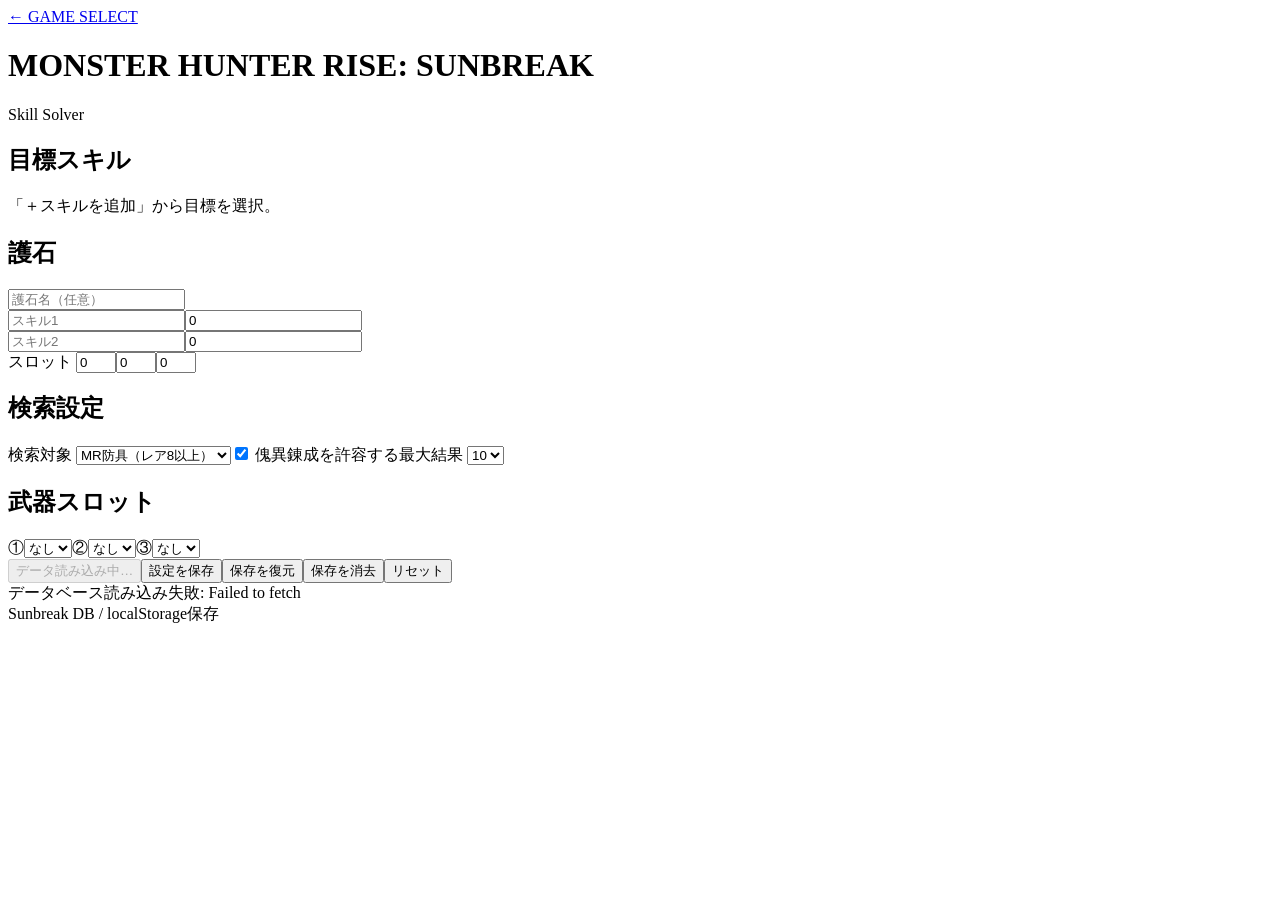
==== sunbreak/index.html @ 3d6d5dbd "Add files via upload" ====
<!doctype html><html lang="ja"><head><meta charset="utf-8"><meta name="viewport" content="width=device-width,initial-scale=1,viewport-fit=cover"><title>Sunbreak Skill Solver</title><link rel="stylesheet" href="../style.css"></head><body><main class="wrap"><header><a href="../" class="back">← GAME SELECT</a><h1>MONSTER HUNTER RISE: SUNBREAK</h1><p>Skill Solver</p></header><div id="sunbreakApp"></div></main><script src="../common/storage.js"></script><script src="../common/search-ui.js"></script><script src="data/library-loader.js"></script><script src="app.js"></script></body></html>
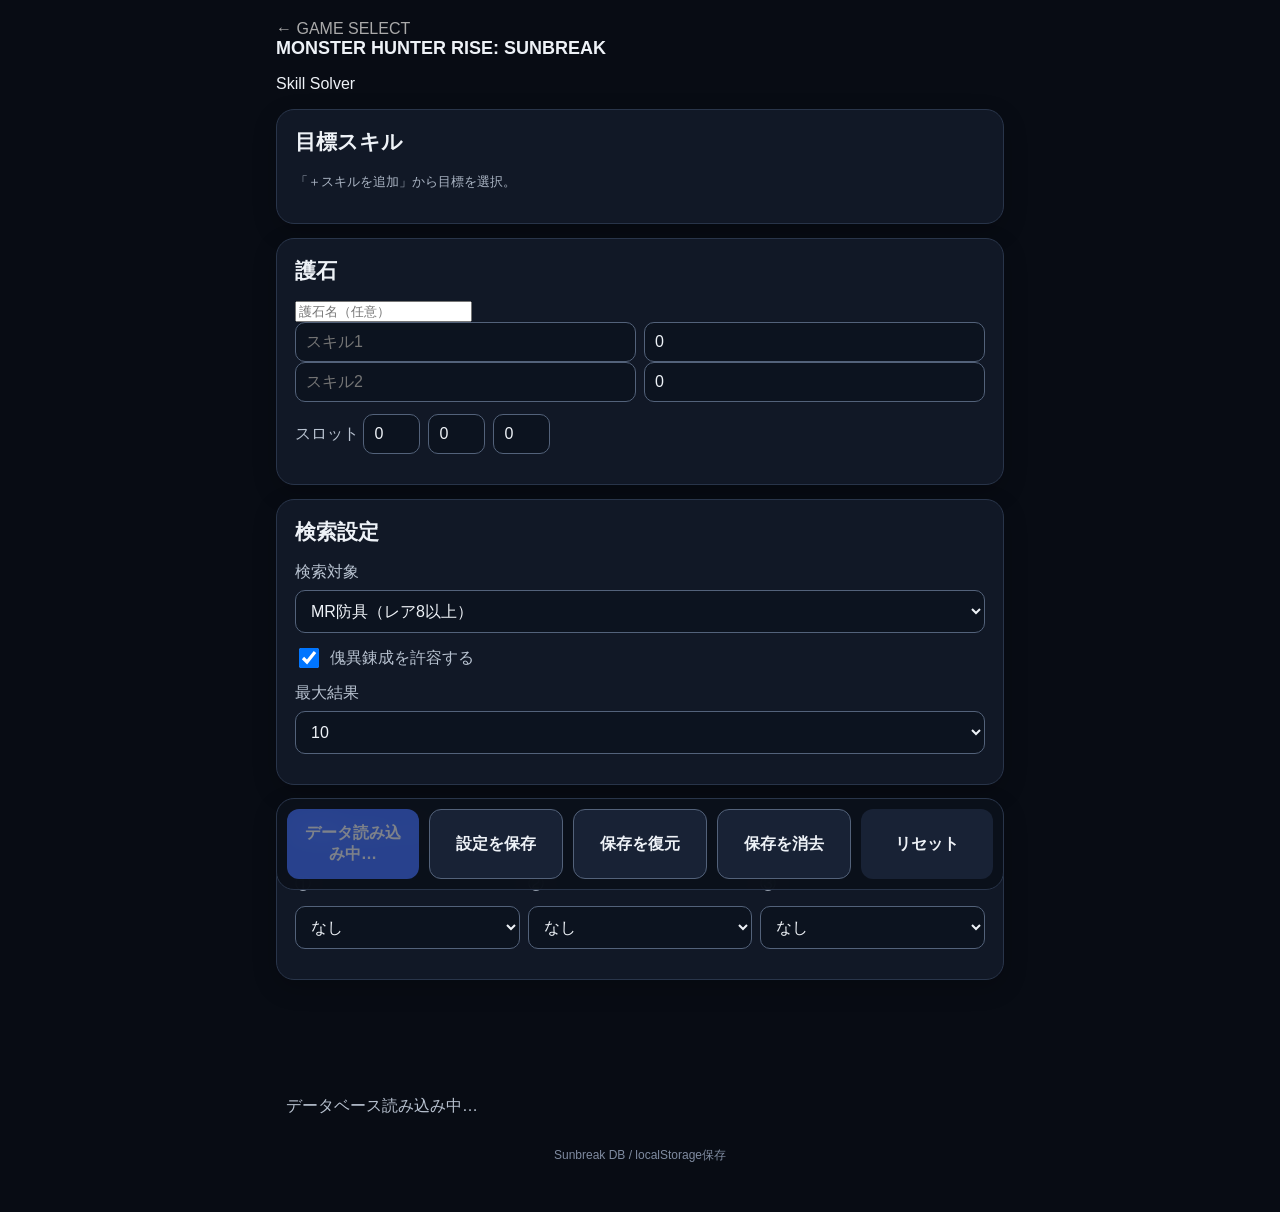
==== commit 1134bc26: "Add files via upload" ====
--- a/sunbreak/index.html
+++ b/sunbreak/index.html
@@ -1 +1 @@
-<!doctype html><html lang="ja"><head><meta charset="utf-8"><meta name="viewport" content="width=device-width,initial-scale=1,viewport-fit=cover"><title>Sunbreak Skill Solver</title><link rel="stylesheet" href="../style.css"></head><body><main class="wrap"><header><a href="../" class="back">← GAME SELECT</a><h1>MONSTER HUNTER RISE: SUNBREAK</h1><p>Skill Solver</p></header><div id="sunbreakApp"></div></main><script src="../common/storage.js"></script><script src="../common/search-ui.js"></script><script src="data/library-loader.js"></script><script src="app.js"></script></body></html>
+<!doctype html><html lang="ja"><head><meta charset="utf-8"><meta name="viewport" content="width=device-width,initial-scale=1,viewport-fit=cover"><title>Sunbreak Skill Solver</title><link rel="stylesheet" href="../style.css"></head><body><main class="wrap"><header><a href="../" class="back">← GAME SELECT</a><h1>MONSTER HUNTER RISE: SUNBREAK</h1><p>Skill Solver</p></header><div id="sunbreakApp"></div></main><script src="../common/storage.js"></script><script src="../common/search-ui.js"></script><script src="../common/skill-popover.js"></script><script src="data/library-loader.js"></script><script src="app.js"></script></body></html>
--- a/style.css
+++ b/style.css
@@ -0,0 +1,13 @@
+:root{--bg:#080c14;--surface:#111826;--surface-2:#182235;--surface-3:#0c131f;--text:#eef2f7;--text-muted:#aab4c3;--border:#29354a;--border-strong:#53627a;--accent:#4775ff;--accent-hover:#5a84ff;--success:#82e6a6;--danger:#ff9d9d;--warning:#e2a76b}
+*{box-sizing:border-box}body{margin:0;background:var(--bg);color:var(--text);font-family:-apple-system,BlinkMacSystemFont,"Hiragino Sans","Yu Gothic",sans-serif}.wrap{max-width:760px;margin:auto;padding:20px 16px 48px}h1{font-size:18px;margin:0}h2{font-size:21px;margin:0 0 16px}h3{font-size:16px;margin:18px 0 8px}.small{font-size:13px;color:var(--text-muted);line-height:1.55}.card{background:var(--surface);border:1px solid var(--border);border-radius:18px;padding:18px;margin:14px 0;box-shadow:0 8px 24px #0003}.skill{display:flex;align-items:center;justify-content:space-between;padding:10px 0;border-bottom:1px solid var(--border)}.skill:last-child{border-bottom:0}.skill input,.skill select{width:72px;background:var(--surface-3);color:var(--text);border:1px solid var(--border-strong);border-radius:10px;padding:9px;font-size:16px}.skill span{padding-right:10px}label{display:block;margin:12px 0;color:#b8c2d0}select{display:block;width:100%;margin-top:7px;background:var(--surface-3);color:var(--text);border:1px solid var(--border-strong);border-radius:10px;padding:11px;font-size:16px}.actions{position:sticky;bottom:10px;z-index:5;display:flex;gap:10px;background:#0b101af2;padding:10px;border:1px solid var(--border);border-radius:18px;backdrop-filter:blur(10px)}button{flex:1;border:0;border-radius:12px;padding:14px;font-weight:700;font-size:16px;background:var(--accent);color:var(--text)}button:disabled{opacity:.5}#resetBtn{background:var(--surface-2)}.loading{padding:10px;color:#b8c2d0}.loading.ok{color:#82e6a6}.loading.err{color:#ff9d9d}.ok{border-color:#2e8c5a}.warn{border-color:#8b5c32}.hidden{display:none}.grid{display:grid;grid-template-columns:1fr;gap:8px}.piece{padding:10px;border:1px solid #2b3850;border-radius:10px;background:var(--surface-3)}.tag{display:inline-block;padding:6px 8px;margin:3px;border:1px solid #34425b;border-radius:999px;font-size:12px;color:#d7dfeb}footer{color:#7f8ba0;text-align:center;font-size:12px;margin-top:20px}@media(min-width:600px){.grid{grid-template-columns:1fr 1fr}}
+.skillControls{display:flex;gap:8px;align-items:center}.skillControls select{display:inline-block;width:auto;min-width:92px;margin:0;padding:9px}.skillControls input{width:72px}
+.row{display:flex;gap:8px;align-items:center}.row input{min-width:0;flex:1;background:var(--surface-3);color:var(--text);border:1px solid var(--border-strong);border-radius:10px;padding:10px;font-size:16px}.skill.special{background:var(--surface-3);border:1px solid #34425b;border-radius:12px;padding:10px 12px;margin-bottom:10px}.skillTools{display:grid;grid-template-columns:1fr 1fr auto;gap:8px;padding:12px 0;position:sticky;top:0;background:var(--surface);z-index:3}.skillTools input,.skillTools select,.skillTools button{width:100%;background:var(--surface-3);color:var(--text);border:1px solid var(--border-strong);border-radius:10px;padding:10px;font-size:15px}.skillTools button{background:var(--surface-2);border:0}.skillRow{padding:8px 0}.skillRow[hidden]{display:none}.skillRow select{width:78px}.check{display:flex;align-items:center;gap:8px}.check input{width:20px;height:20px}.oktag{border-color:#2e8c5a}.badtg{border-color:#8b5c32}@media(max-width:560px){.skillTools{grid-template-columns:1fr 1fr}.skillTools button{grid-column:1/-1}.row{flex-wrap:wrap}.row label{flex:1;min-width:70px}}
+.selectedHeader{display:flex;justify-content:space-between;align-items:center;gap:12px;margin-bottom:10px}.secondary{background:var(--surface-2);color:var(--text);border:1px solid var(--border-strong)}.selectedSkills{display:grid;gap:8px}.selectedRow{display:grid;grid-template-columns:1fr 76px 34px;gap:8px;align-items:center;padding:8px 10px;border:1px solid #34425b;border-radius:10px;background:var(--surface-3);color:var(--text)}.selectedName{font-weight:600;color:var(--text)}.removeSkill{border:0;background:transparent;font-size:22px;line-height:1;color:var(--text-muted)}.pickerPanel{margin-top:12px;padding:12px;border:1px solid var(--border);border-radius:12px;background:var(--surface)}.skillList{display:grid;gap:6px;margin-top:10px;max-height:48vh;overflow:auto}.skillCandidate{display:grid;grid-template-columns:1fr auto auto;gap:8px;align-items:center;text-align:left;padding:8px 10px;border:1px solid #34425b;border-radius:8px;background:var(--surface-3);color:var(--text)}.candidateName{font-weight:600}.candidateLevel{width:76px!important;margin:0!important;padding:8px!important}.candidateAdd{flex:0 0 auto;width:auto!important;padding:9px 12px!important;background:var(--accent)!important;color:var(--text)!important;border:0!important}.skillCandidate:hover{background:#151f30}.hidden{display:none!important}
+
+.weapon-slots{display:grid;grid-template-columns:repeat(3,1fr);gap:8px}
+.weapon-slots label{display:flex;flex-direction:column;gap:4px}
+.weapon-slots select{min-height:38px}
+
+.progressbar{height:7px;background:#2a2a2a;border-radius:99px;overflow:hidden;margin-top:10px}.progressbar i{display:block;height:100%;background:#888;transition:width .2s ease}
+.game-choice{display:grid;grid-template-columns:1fr 1fr;gap:14px;margin:20px 0}.game-card{display:flex;flex-direction:column;gap:8px;padding:20px;border:1px solid #333;border-radius:16px;background:#171717;color:#eee;text-decoration:none}.game-card:hover{border-color:#777}.game-card strong{font-size:22px}.game-card span{color:#ccc}.game-card small{color:#999}.back{color:#aaa;text-decoration:none}.progress-step{margin-top:7px;color:#ccc}.progress-bar{height:7px;background:#2a2a2a;border-radius:8px;margin-top:12px;overflow:hidden}.progress-bar i{display:block;height:100%;width:0;background:#aaa;transition:width .25s}.selected-skill{display:flex;align-items:center;gap:8px;padding:7px 0}.selected-skill button{margin-left:auto}.ok{color:#bbb;margin-top:8px}.warn{color:#ddd;margin-top:8px}.result{margin-top:12px}@media(max-width:700px){.game-choice{grid-template-columns:1fr}}
+.active-skills{margin:12px 0;padding:10px 12px;border:1px solid #333;border-radius:10px;background:#121212}.active-skills summary{cursor:pointer;font-weight:700}.skill-list{display:grid;grid-template-columns:1fr auto;gap:6px 18px;margin-top:10px}.skill-list>div{display:contents}.skill-list span,.skill-list b{padding:3px 0}.skill-list b{font-variant-numeric:tabular-nums}
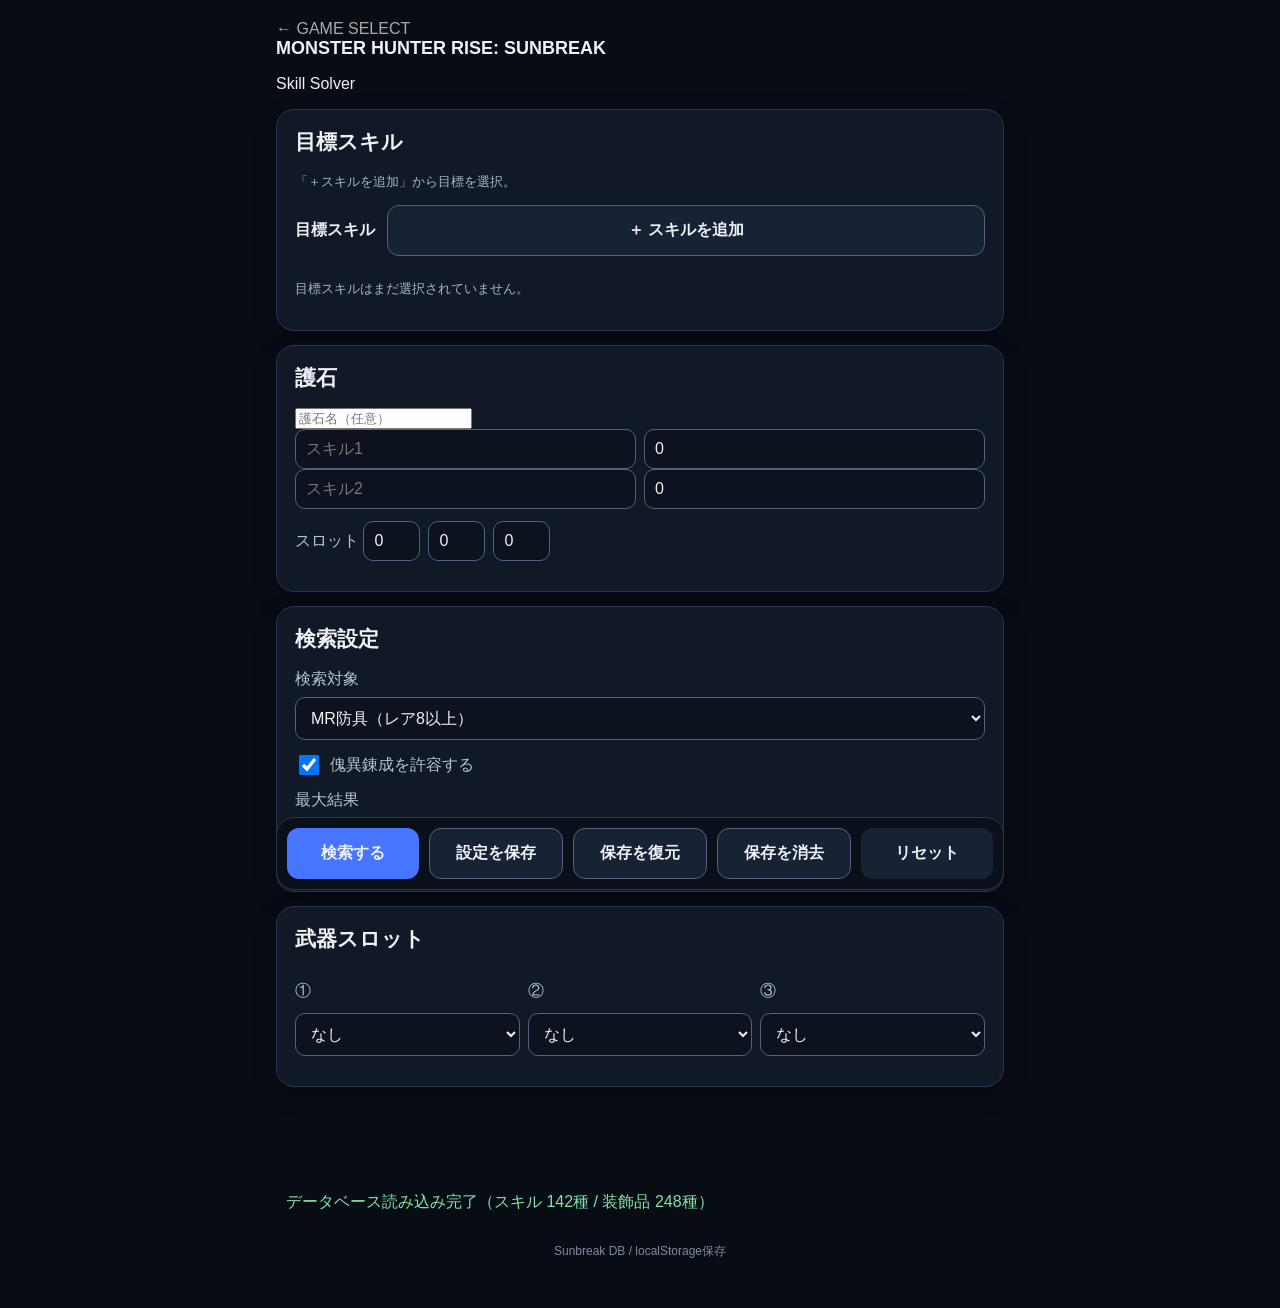
==== commit be987313: "Add files via upload" ====
--- a/sunbreak/index.html
+++ b/sunbreak/index.html
@@ -1 +1,2 @@
-<!doctype html><html lang="ja"><head><meta charset="utf-8"><meta name="viewport" content="width=device-width,initial-scale=1,viewport-fit=cover"><title>Sunbreak Skill Solver</title><link rel="stylesheet" href="../style.css"></head><body><main class="wrap"><header><a href="../" class="back">← GAME SELECT</a><h1>MONSTER HUNTER RISE: SUNBREAK</h1><p>Skill Solver</p></header><div id="sunbreakApp"></div></main><script src="../common/storage.js"></script><script src="../common/search-ui.js"></script><script src="../common/skill-popover.js"></script><script src="data/library-loader.js"></script><script src="app.js"></script></body></html>
+<!doctype html><html lang="ja"><head><meta charset="utf-8"><script src="../common/access-gate.js"></script><meta name="viewport" content="width=device-width,initial-scale=1,viewport-fit=cover"><title>Sunbreak Skill Solver</title><link rel="stylesheet" href="../style.css"></head><body><main class="wrap"><header><a href="../" class="back">← GAME SELECT</a><h1>MONSTER HUNTER RISE: SUNBREAK</h1><p>Skill Solver</p></header><div id="sunbreakApp"></div></main><script src="../common/storage.js"></script><script src="../common/search-ui.js"></script><script src="../common/skill-popover.js"></script><script src="data/library-loader.js?v=25-embedded"></script><script src="data/skill-details.js"></script>
+<script src="app.js"></script></body></html>
--- a/style.css
+++ b/style.css
@@ -11,3 +11,4 @@
 .progressbar{height:7px;background:#2a2a2a;border-radius:99px;overflow:hidden;margin-top:10px}.progressbar i{display:block;height:100%;background:#888;transition:width .2s ease}
 .game-choice{display:grid;grid-template-columns:1fr 1fr;gap:14px;margin:20px 0}.game-card{display:flex;flex-direction:column;gap:8px;padding:20px;border:1px solid #333;border-radius:16px;background:#171717;color:#eee;text-decoration:none}.game-card:hover{border-color:#777}.game-card strong{font-size:22px}.game-card span{color:#ccc}.game-card small{color:#999}.back{color:#aaa;text-decoration:none}.progress-step{margin-top:7px;color:#ccc}.progress-bar{height:7px;background:#2a2a2a;border-radius:8px;margin-top:12px;overflow:hidden}.progress-bar i{display:block;height:100%;width:0;background:#aaa;transition:width .25s}.selected-skill{display:flex;align-items:center;gap:8px;padding:7px 0}.selected-skill button{margin-left:auto}.ok{color:#bbb;margin-top:8px}.warn{color:#ddd;margin-top:8px}.result{margin-top:12px}@media(max-width:700px){.game-choice{grid-template-columns:1fr}}
 .active-skills{margin:12px 0;padding:10px 12px;border:1px solid #333;border-radius:10px;background:#121212}.active-skills summary{cursor:pointer;font-weight:700}.skill-list{display:grid;grid-template-columns:1fr auto;gap:6px 18px;margin-top:10px}.skill-list>div{display:contents}.skill-list span,.skill-list b{padding:3px 0}.skill-list b{font-variant-numeric:tabular-nums}
+.skillInfoBtn{display:inline-flex;align-items:center;justify-content:center;width:25px;height:25px;padding:0!important;flex:0 0 25px;border-radius:50%;background:var(--surface-2)!important;color:var(--text)!important;border:1px solid var(--border-strong)!important;font-size:13px!important;font-weight:700!important;cursor:pointer}.active-skill-line{display:flex!important;align-items:center;gap:8px}.active-skill-line>span:first-child{min-width:0}.skillInfoModal{position:fixed;inset:0;z-index:1000;display:flex;align-items:center;justify-content:center;padding:18px;background:#000a}.skillInfoModal.hidden{display:none}.skillInfoPanel{position:relative;width:min(680px,100%);max-height:78vh;overflow:auto;background:var(--surface);color:var(--text);border:1px solid var(--border-strong);border-radius:18px;padding:20px;box-shadow:0 20px 60px #0008}.skillInfoPanel h3{margin:0 42px 14px 0}.skillInfoClose{position:absolute;right:12px;top:10px;width:38px;height:38px;padding:0!important;background:transparent!important;color:var(--text)!important;border:0!important;font-size:28px!important}.skillInfoLevel{display:grid;grid-template-columns:48px 1fr;gap:12px;padding:10px 0;border-top:1px solid var(--border);line-height:1.5}.skillInfoLevel b{color:#ddd}
